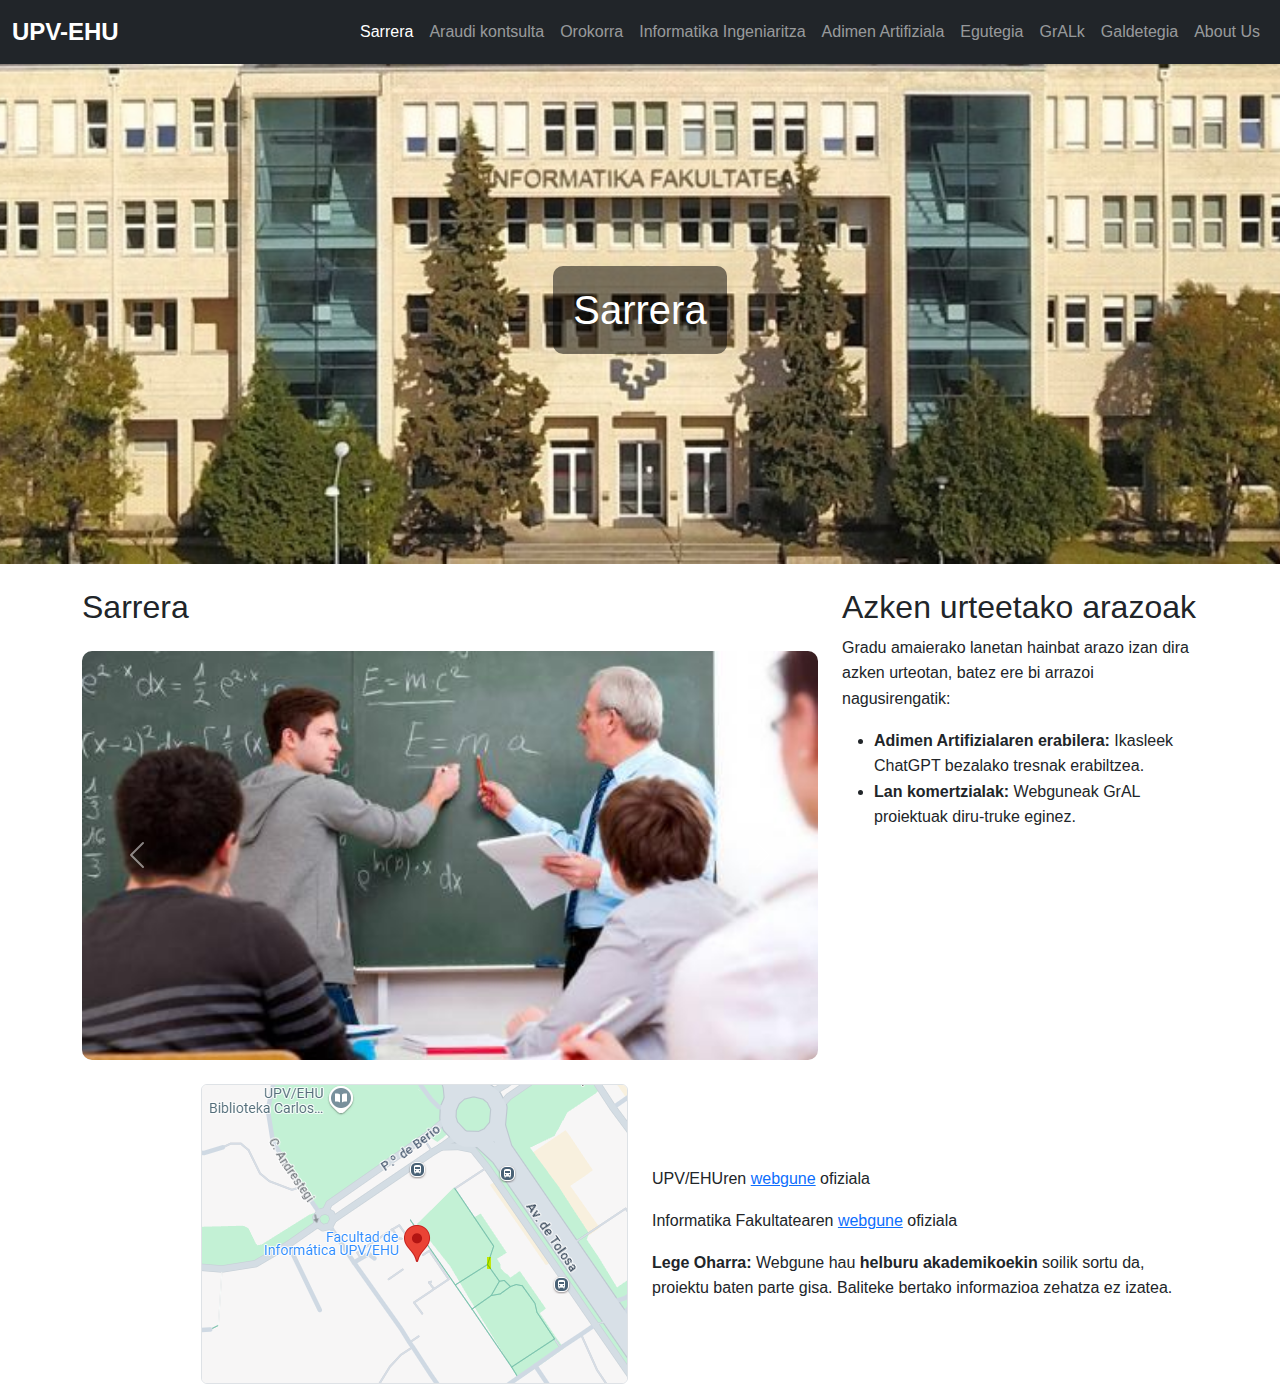
==== index.html @ 235c9304 "listo" ====
<!DOCTYPE html>
<html lang="es">
<head>
    <meta charset="UTF-8">
    <meta name="viewport" content="width=device-width, initial-scale=1">
    <title>Sarrera</title>
    <link href="https://cdn.jsdelivr.net/npm/bootstrap@5.3.0/dist/css/bootstrap.min.css" rel="stylesheet">
    <link rel="stylesheet" href="styles.css">
</head>
<body>
    <nav class="navbar navbar-expand-lg navbar-dark bg-dark">
        <div class="container-fluid">
            <a class="navbar-brand" href="#">UPV-EHU</a>
            <button class="navbar-toggler" type="button" data-bs-toggle="collapse" data-bs-target="#navbarNav">
                <span class="navbar-toggler-icon"></span>
            </button>
            <div class="collapse navbar-collapse" id="navbarNav">
                <ul class="navbar-nav ms-auto">
                    <li class="nav-item"><a class="nav-link active" href="index.html">Sarrera</a></li>
                    <li class="nav-item"><a class="nav-link" href="araudiarenKontsulta.html">Araudi kontsulta</a></li>
                    <li class="nav-item"><a class="nav-link" href="orokorra.html">Orokorra</a></li>
                    <li class="nav-item"><a class="nav-link" href="informatika-ingeniaritza.html">Informatika Ingeniaritza</a></li>
                    <li class="nav-item"><a class="nav-link" href="adimen-artifiziala.html">Adimen Artifiziala</a></li>
                    <li class="nav-item"><a class="nav-link" href="egutegia.html">Egutegia</a></li>
                    <li class="nav-item"><a class="nav-link" href="gralk.html">GrALk</a></li>
                    <li class="nav-item"><a class="nav-link" href="galdetegia.html">Galdetegia</a></li>
                    <li class="nav-item"><a class="nav-link" href="about-us.html">About Us</a></li>
                </ul>
            </div>
        </div>
    </nav>

    <div class="hero-section">
        <h1>Sarrera</h1>
    </div>

    <div class="container mt-4">
        <div class="row">
            <div class="col-12 col-md-8 content-section">
                <h2 class="mb-4">Sarrera</h2>
                <div id="carouselExample" class="carousel slide" data-bs-ride="carousel">
                    <div class="carousel-inner">
                        <div class="carousel-item active">
                            <img src="a.jpeg" class="d-block w-100" alt="Primera Imagen">
                        </div>
                        <div class="carousel-item">
                            <img src="b.jpg" class="d-block w-100" alt="Segunda Imagen">
                        </div>
                        <div class="carousel-item">
                            <img src="c.jpg" class="d-block w-100" alt="Tercera Imagen">
                        </div>
                    </div>
                    <button class="carousel-control-prev" type="button" data-bs-target="#carouselExample" data-bs-slide="prev">
                        <span class="carousel-control-prev-icon" aria-hidden="true"></span>
                        <span class="visually-hidden">Anterior</span>
                    </button>
                    <button class="carousel-control-next" type="button" data-bs-target="#carouselExample" data-bs-slide="next">
                        <span class="carousel-control-next-icon" aria-hidden="true"></span>
                        <span class="visually-hidden">Siguiente</span>
                    </button>
                </div>
            </div>
            <div class="col-12 col-md-4">
                <div class="content-section">
                    <h2>Azken urteetako arazoak</h2>
                    <p>Gradu amaierako lanetan hainbat arazo izan dira azken urteotan, batez ere bi arrazoi nagusirengatik:</p>
                    <ul>
                        <li><b>Adimen Artifizialaren erabilera:</b> Ikasleek ChatGPT bezalako tresnak erabiltzea.</li>
                        <li><b>Lan komertzialak:</b> Webguneak GrAL proiektuak diru-truke eginez.</li>
                    </ul>
                </div>
            </div>
        </div>
    </div>

    <div class="container mt-4">
        <div class="row align-items-center">
            <div class="col-md-6 text-center text-md-end">
                <a href="https://www.google.es/maps/place/Facultad+de+Inform%C3%A1tica+UPV%2FEHU/@43.3070551,-2.0107562,19.82z/data=!4m6!3m5!1s0xd51b074753cca0d:0x6b04b77ccb51f778!8m2!3d43.3072761!4d-2.0106852!16s%2Fg%2F12116rqw?hl=es&entry=ttu&g_ep=EgoyMDI0MTExOS4yIKXMDSoASAFQAw%3D%3D" target="_blank">
                    <img src="mapa.png" alt="Mapa de la ubicación" class="img-fluid border rounded">
                </a>
            </div>
            <div class="col-md-6 text-center text-md-start mt-3 mt-md-0">
                <p>UPV/EHUren <a href="https://www.ehu.eus/eu/web/informatika-fakultatea" target="_blank">webgune</a> ofiziala</p>
                <p>Informatika Fakultatearen <a href="https://www.ehu.eus/eu/home" target="_blank">webgune</a> ofiziala</p>
                <b>Lege Oharra:</b> Webgune hau <b>helburu akademikoekin</b> soilik sortu da, proiektu baten parte gisa. Baliteke bertako informazioa zehatza ez izatea.
            </div>
        </div>
    </div>
       
    <script src="https://cdn.jsdelivr.net/npm/bootstrap@5.3.0/dist/js/bootstrap.bundle.min.js"></script>
</body>
</html>
---- styles.css ----
body {
    font-family: 'Arial', sans-serif;
    line-height: 1.6;
    align-items: center;
}
.navbar-brand {
    font-size: 1.5rem;
    font-weight: bold;
}
.hero-section {
    background: url('eraikuntza.jpg') no-repeat center center/cover;
    height: 500px;
    color: white;
    display: flex;
    justify-content: center;
    align-items: center;
}
.hero-section h1 {
    background-color: rgba(0, 0, 0, 0.5);
    padding: 20px;
    border-radius: 10px;
}
.carousel img {
    border-radius: 10px;
}
.content-section img {
    width: 200px; 
    height: auto; 
    max-width: 100%; 
}
.form-check-input {
    background-color: #f8f9fa;
}
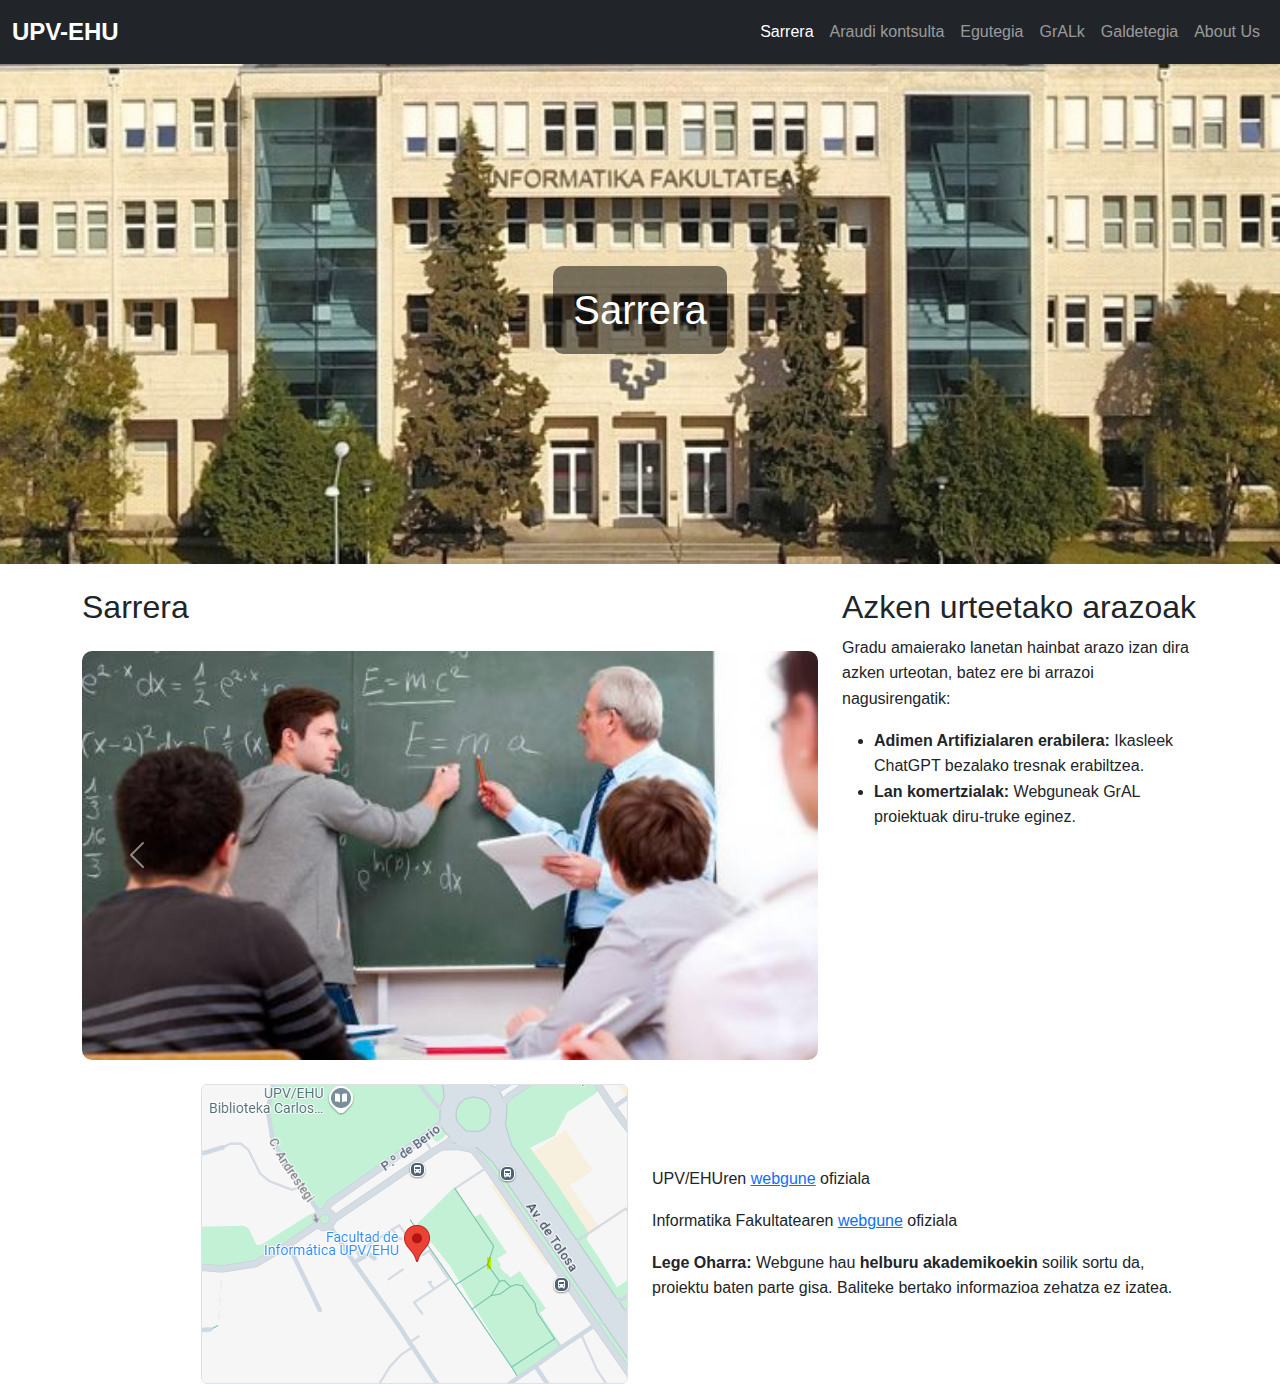
==== commit 08a0f41e: "araudian aldaketak" ====
--- a/index.html
+++ b/index.html
@@ -18,9 +18,6 @@
                 <ul class="navbar-nav ms-auto">
                     <li class="nav-item"><a class="nav-link active" href="index.html">Sarrera</a></li>
                     <li class="nav-item"><a class="nav-link" href="araudiarenKontsulta.html">Araudi kontsulta</a></li>
-                    <li class="nav-item"><a class="nav-link" href="orokorra.html">Orokorra</a></li>
-                    <li class="nav-item"><a class="nav-link" href="informatika-ingeniaritza.html">Informatika Ingeniaritza</a></li>
-                    <li class="nav-item"><a class="nav-link" href="adimen-artifiziala.html">Adimen Artifiziala</a></li>
                     <li class="nav-item"><a class="nav-link" href="egutegia.html">Egutegia</a></li>
                     <li class="nav-item"><a class="nav-link" href="gralk.html">GrALk</a></li>
                     <li class="nav-item"><a class="nav-link" href="galdetegia.html">Galdetegia</a></li>
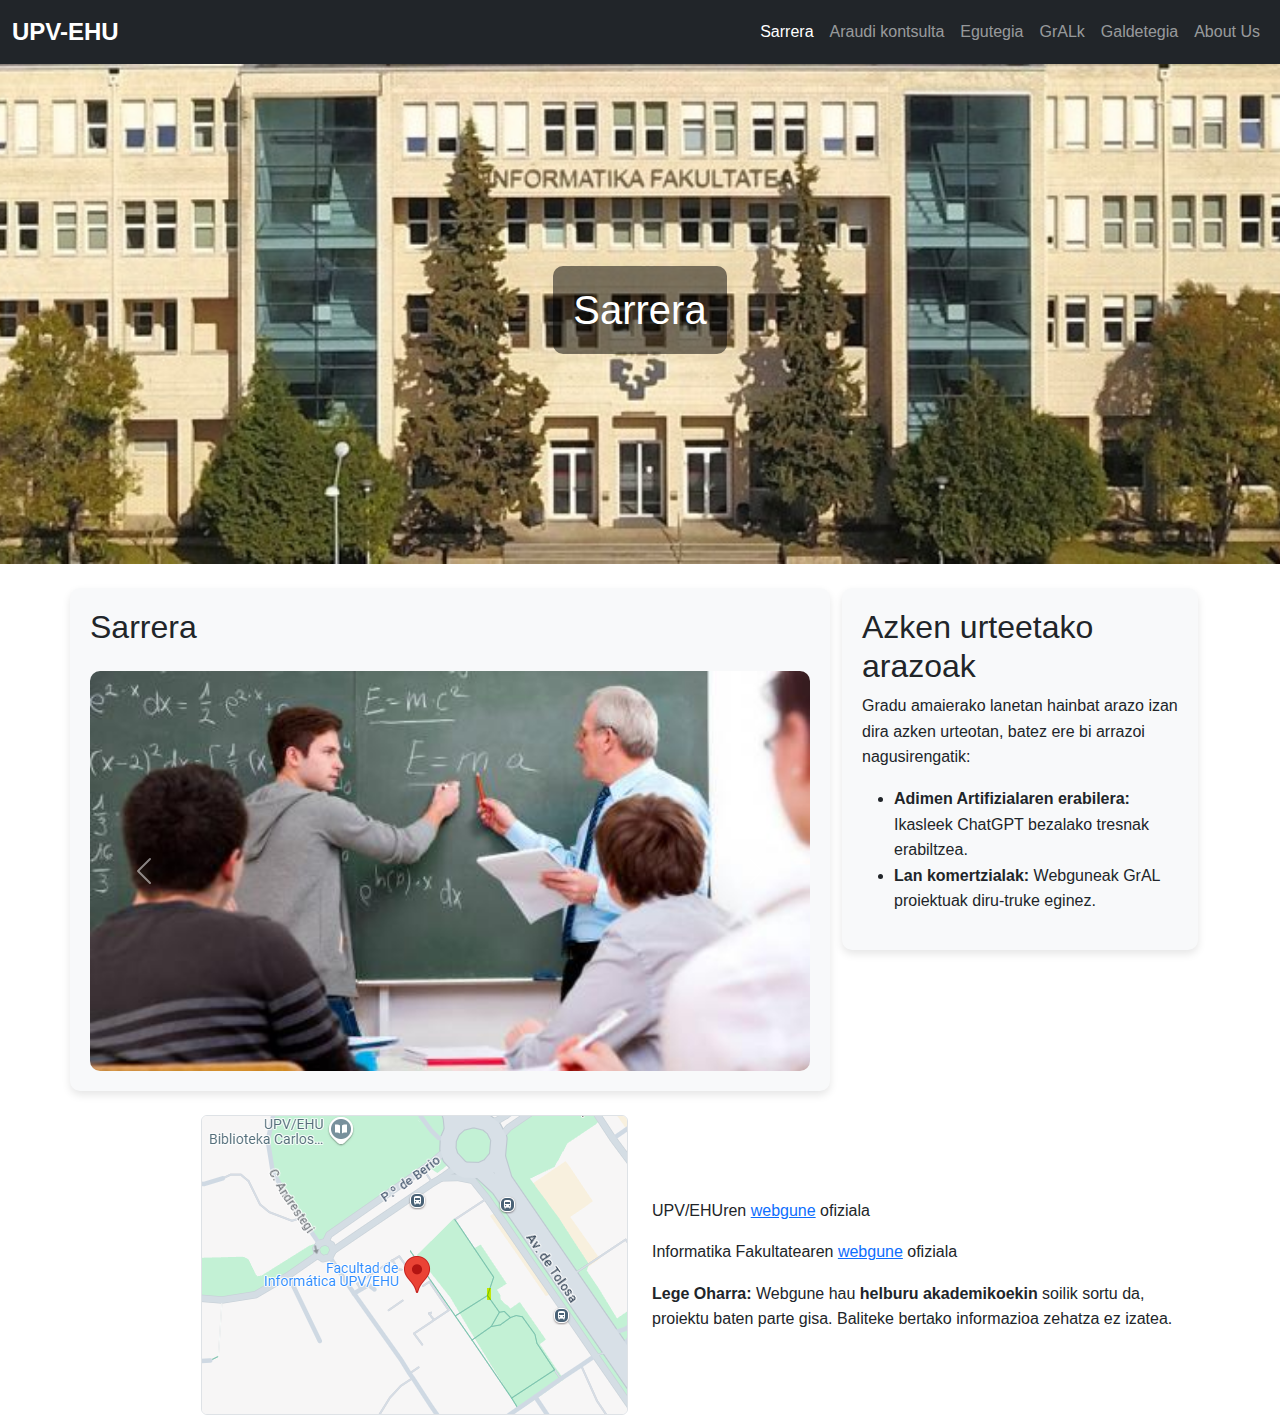
==== commit 0ce97b50: "hobekuntzak" ====
--- a/index.html
+++ b/index.html
@@ -78,8 +78,8 @@
                 </a>
             </div>
             <div class="col-md-6 text-center text-md-start mt-3 mt-md-0">
-                <p>UPV/EHUren <a href="https://www.ehu.eus/eu/web/informatika-fakultatea" target="_blank">webgune</a> ofiziala</p>
-                <p>Informatika Fakultatearen <a href="https://www.ehu.eus/eu/home" target="_blank">webgune</a> ofiziala</p>
+                <p>UPV/EHUren <a href="https://www.ehu.eus/eu/home" target="_blank">webgune</a> ofiziala</p>
+                <p>Informatika Fakultatearen <a href="https://www.ehu.eus/eu/web/informatika-fakultatea" target="_blank">webgune</a> ofiziala</p>
                 <b>Lege Oharra:</b> Webgune hau <b>helburu akademikoekin</b> soilik sortu da, proiektu baten parte gisa. Baliteke bertako informazioa zehatza ez izatea.
             </div>
         </div>
--- a/styles.css
+++ b/styles.css
@@ -23,6 +23,12 @@
 .carousel img {
     border-radius: 10px;
 }
+.content-section {
+    background-color: #f8f9fa;
+    padding: 20px;
+    border-radius: 10px;
+    box-shadow: 0 4px 8px rgba(0, 0, 0, 0.1);
+}
 .content-section img {
     width: 200px; 
     height: auto; 
@@ -31,3 +37,20 @@
 .form-check-input {
     background-color: #f8f9fa;
 }
+.taula {
+    display: flex;
+    justify-content: center;
+    align-items: center;
+    background-color: darkgray;
+    padding: 20px;
+    border: 2px solid darkgray;
+    border-radius: 10px;
+    margin: 20px auto;
+    width: 90%;
+    max-width: 800px;
+}
+.taula img{
+    width: 100%; 
+    height: auto; 
+    display: block;
+}
